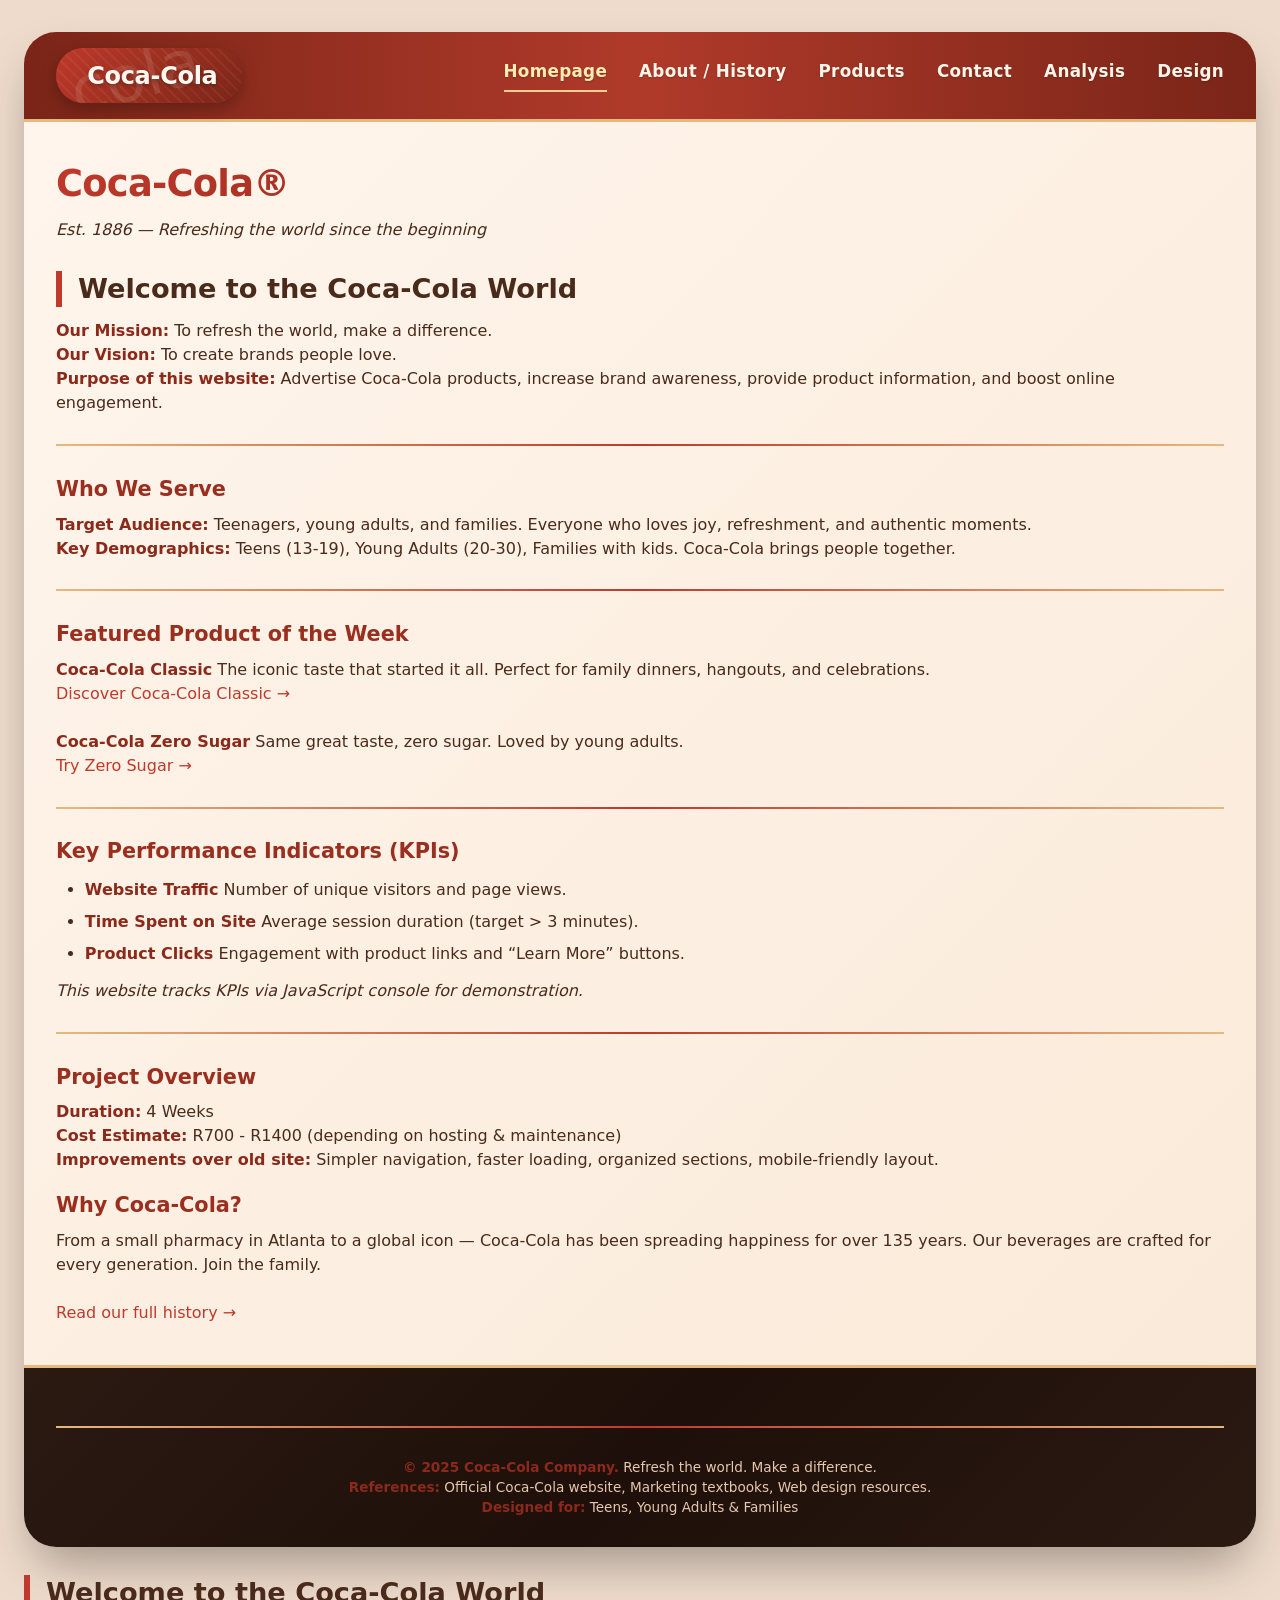
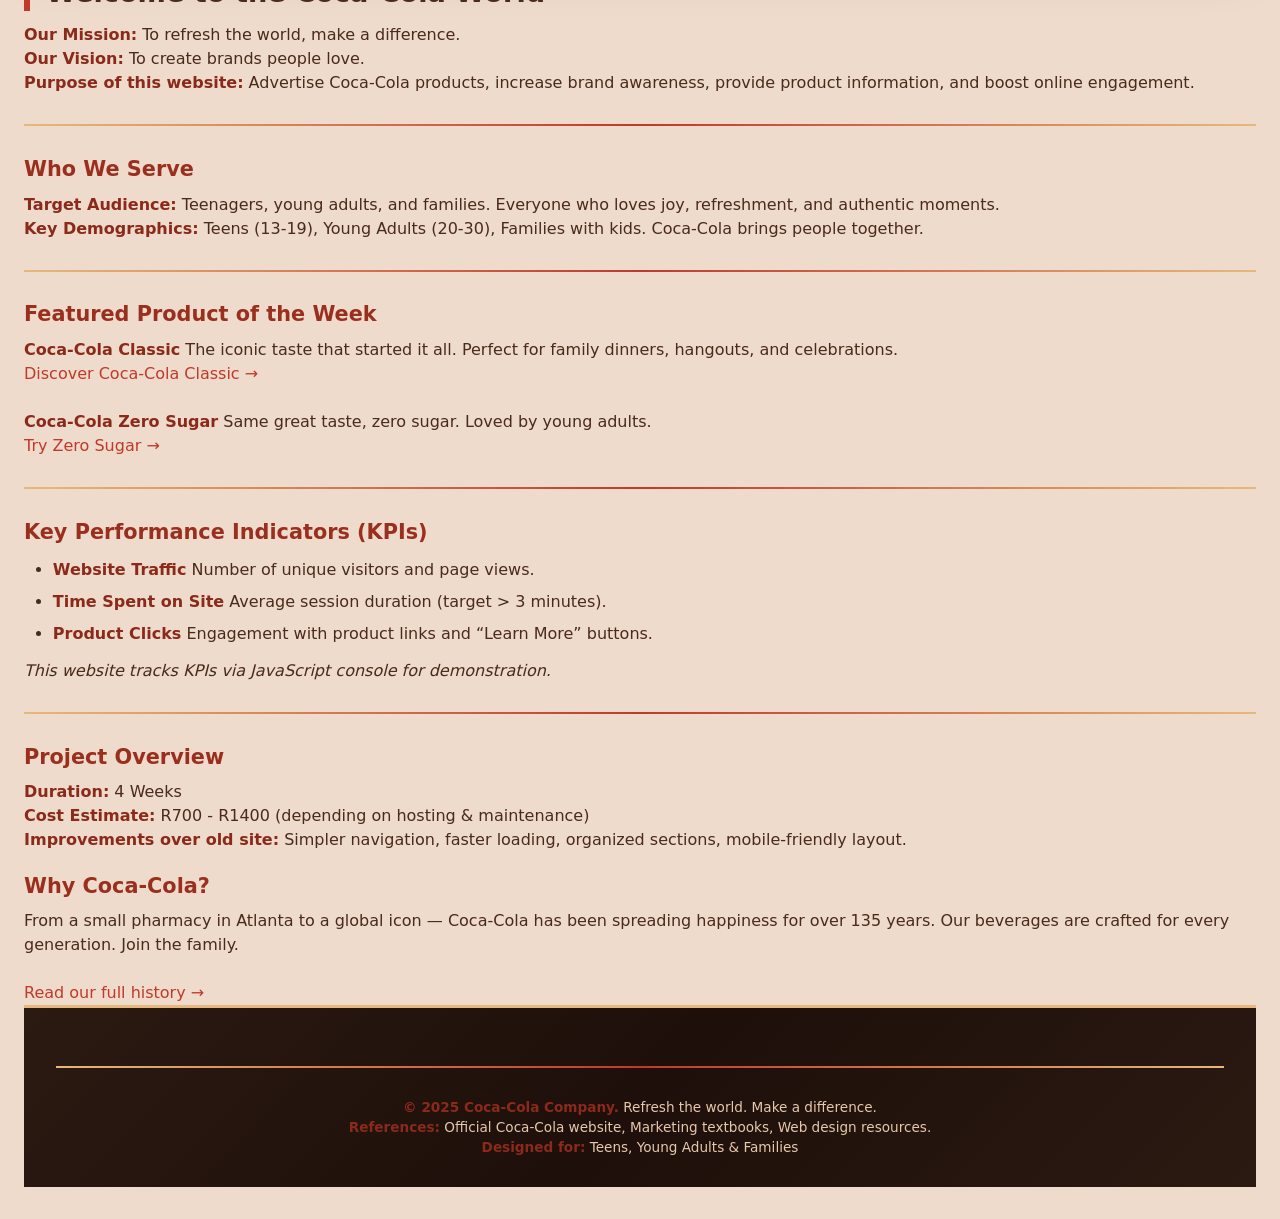
==== index.html @ 84a7e8d2 "updates" ====
<!-- index.html - Homepage -->
<!DOCTYPE html>
<html lang="en">
<head>
  <meta charset="UTF-8" />
  <meta name="viewport" content="width=device-width, initial-scale=1.0" />
  <link rel="stylesheet" href="styles.css" />
  <title>Coca-Cola | Homepage</title>
</head>
<body>
  <div class="container">
    <header class="nav-bar">
      <div class="logo-area">
        <span class="logo-icon"><i class="fa-solid fa-cup-straw"></i></span>
        <span class="logo-text">Coca-Cola</span>
      </div>

      <nav class="nav-links" aria-label="Primary">
        <a href="index.html" class="active"><i class="fa-solid fa-house"></i> Homepage</a>
        <a href="about.html"><i class="fa-solid fa-book"></i> About / History</a>
        <a href="product.html"><i class="fa-solid fa-cup-straw"></i> Products</a>
        <a href="contact.html"><i class="fa-solid fa-phone"></i> Contact</a>
        <a href="analysis.html"><i class="fa-solid fa-chart-mixed"></i> Analysis</a>
        <a href="design.html"><i class="fa-solid fa-paintbrush"></i> Design</a>
      </nav>
    </header>

    <main>
      <div class="content-pane">
        <h1>Coca-Cola®</h1>
        <p><em>Est. 1886 — Refreshing the world since the beginning</em></p>

        <section class="welcome-section">
          <h2>Welcome to the Coca-Cola World</h2>
          <p><strong>Our Mission:</strong> To refresh the world, make a difference.</p>
          <p><strong>Our Vision:</strong> To create brands people love.</p>
          <p>
            <strong>Purpose of this website:</strong> Advertise Coca-Cola products, increase brand awareness,
            provide product information, and boost online engagement.
          </p>
          <hr />
        </section>

        <section class="target-audience-section">
          <div class="card">
            <h3>Who We Serve</h3>
            <p>
              <strong>Target Audience:</strong> Teenagers, young adults, and families. Everyone who loves joy,
              refreshment, and authentic moments.
            </p>
            <p>
              <strong>Key Demographics:</strong> Teens (13-19), Young Adults (20-30), Families with kids.
              Coca-Cola brings people together.
            </p>
            <hr />
          </div>
        </section>

        <section>
          <h3>Featured Product of the Week</h3>
          <p>
            <strong>Coca-Cola Classic</strong> The iconic taste that started it all. Perfect for family dinners,
            hangouts, and celebrations.
          </p>
          <a href="product.html#classic"> Discover Coca-Cola Classic →</a>
          <br /><br />
          <p>
            <strong>Coca-Cola Zero Sugar</strong> Same great taste, zero sugar. Loved by young adults.
          </p>
          <a href="product.html#zerosugar"> Try Zero Sugar →</a>
          <hr />
        </section>

        <section>
          <h3>Key Performance Indicators (KPIs)</h3>
          <ul>
            <li><strong>Website Traffic</strong> Number of unique visitors and page views.</li>
            <li><strong>Time Spent on Site</strong> Average session duration (target > 3 minutes).</li>
            <li><strong>Product Clicks</strong> Engagement with product links and “Learn More” buttons.</li>
          </ul>
          <p><em>This website tracks KPIs via JavaScript console for demonstration.</em></p>
          <hr />
        </section>

        <section>
          <h3>Project Overview</h3>
          <p><strong>Duration:</strong> 4 Weeks</p>
          <p><strong>Cost Estimate:</strong> R700 - R1400 (depending on hosting & maintenance)</p>
          <p>
            <strong>Improvements over old site:</strong> Simpler navigation, faster loading, organized sections,
            mobile-friendly layout.
          </p>
        </section>

        <section>
          <h3>Why Coca-Cola?</h3>
          <p>
            From a small pharmacy in Atlanta to a global icon — Coca-Cola has been spreading happiness for over
            135 years. Our beverages are crafted for every generation. Join the family.
          </p>
          <br />
          <a href="about.html">Read our full history →</a>
        </section>
      </div>
    </main>

    <footer>
      <hr />
      <p><strong>© 2025 Coca-Cola Company.</strong> Refresh the world. Make a difference.</p>
      <p><strong>References:</strong> Official Coca-Cola website, Marketing textbooks, Web design resources.</p>
      <p><strong>Designed for:</strong> Teens, Young Adults & Families</p>
    </footer>
  </div>



  <main>
    <section class="welcome-section">
      <h2>Welcome to the Coca-Cola World</h2>
      <p><strong>Our Mission:</strong> To refresh the world, make a difference.</p>
      <p><strong>Our Vision:</strong> To create brands people love.</p>
      <p>
        <strong>Purpose of this website:</strong> Advertise Coca-Cola products, increase brand awareness,
        provide product information, and boost online engagement.
      </p>
      <hr />
    </section>

    <section class="target-audience-section">
      <div class="card">
        <h3>Who We Serve</h3>
        <p>
          <strong>Target Audience:</strong> Teenagers, young adults, and families. Everyone who loves joy,
          refreshment, and authentic moments.
        </p>
        <p>
          <strong>Key Demographics:</strong> Teens (13-19), Young Adults (20-30), Families with kids.
          Coca-Cola brings people together.
        </p>
        <hr />
      </div>
    </section>

    <section>
      <h3>Featured Product of the Week</h3>
      <p>
        <strong>Coca-Cola Classic</strong> The iconic taste that started it all. Perfect for family dinners,
        hangouts, and celebrations.
      </p>
      <a href="product.html#classic"> Discover Coca-Cola Classic →</a>
      <br /><br />
      <p>
        <strong>Coca-Cola Zero Sugar</strong> Same great taste, zero sugar. Loved by young adults.
      </p>
      <a href="product.html#zerosugar"> Try Zero Sugar →</a>
      <hr />
    </section>

    <section>
      <h3>Key Performance Indicators (KPIs)</h3>
      <ul>
        <li><strong>Website Traffic</strong> Number of unique visitors and page views.</li>
        <li><strong>Time Spent on Site</strong> Average session duration (target > 3 minutes).</li>
        <li><strong>Product Clicks</strong> Engagement with product links and “Learn More” buttons.</li>
      </ul>
      <p><em>This website tracks KPIs via JavaScript console for demonstration.</em></p>
      <hr />
    </section>

    <section>
      <h3>Project Overview</h3>
      <p><strong>Duration:</strong> 4 Weeks</p>
      <p><strong>Cost Estimate:</strong> R700 - R1400 (depending on hosting & maintenance)</p>
      <p>
        <strong>Improvements over old site:</strong> Simpler navigation, faster loading, organized sections,
        mobile-friendly layout.
      </p>
    </section>

    <section>
      <h3>Why Coca-Cola?</h3>
      <p>
        From a small pharmacy in Atlanta to a global icon — Coca-Cola has been spreading happiness for over
        135 years. Our beverages are crafted for every generation. Join the family.
      </p>
      <br />
      <a href="about.html">Read our full history →</a>
    </section>
  </main>

  <footer>
    <hr />
    <p><strong>© 2025 Coca-Cola Company.</strong> Refresh the world. Make a difference.</p>
    <p><strong>References:</strong> Official Coca-Cola website, Marketing textbooks, Web design resources.</p>
    <p><strong>Designed for:</strong> Teens, Young Adults & Families</p>
  </footer>

  <script src="scripts.js"></script>
</body>
</html>
---- styles.css ----
/*  GLOBAL RESET & BASE */
* {
    margin: 0;
    padding: 0;
    box-sizing: border-box;
}

body {
    font-family: system-ui, 'Segoe UI', 'Roboto', 'Helvetica Neue', sans-serif;
    font-size: 1rem;
    line-height: 1.5;
    background: linear-gradient(145deg,  #eedbcb 0%,  #eedbcb 50%,  #eedbcb 100%);
    color: #f5e6d9;
    padding: 2rem 1.5rem;
    min-height: 100vh;
}

/* Main Container  */
.container {
    max-width: 1400px;
    margin: 0 auto;
    background: linear-gradient(135deg, #f5e6d9 0%, #eedbcb 100%);
    border-radius: 32px;
    box-shadow: 0 25px 50px -12px rgba(0, 0, 0, 0.35);
    overflow: hidden;
}

/* COCA-COLA BRANDED BACKGROUND ON LOGO AREA */
.logo-area {
    display: flex;
    align-items: center;
    gap: 0.75rem;
    background: linear-gradient(135deg, #c0392b 0%, #9b2f1f 50%, #7a2518 100%);
    padding: 0.6rem 1.5rem 0.6rem 1.2rem;
    border-radius: 60px;
    box-shadow: 0 6px 16px rgba(0, 0, 0, 0.25);
    position: relative;
    overflow: hidden;
}

/* Coca-Cola inspired wave pattern overlay on logo background */
.logo-area::before {
    content: "coca-cola";
    position: absolute;
    font-size: 4rem;
    opacity: 0.12;
    right: -10px;
    bottom: -15px;
    pointer-events: none;
    transform: rotate(-15deg);
}

.logo-area::after {
    content: "";
    position: absolute;
    top: 0;
    left: 0;
    right: 0;
    bottom: 0;
    background: repeating-linear-gradient(
        45deg,
        rgba(255, 255, 255, 0.05) 0px,
        rgba(255, 255, 255, 0.05) 2px,
        transparent 2px,
        transparent 8px
    );
    pointer-events: none;
    border-radius: 60px;
}

.logo-icon {
    font-size: 1.8rem;
    filter: drop-shadow(0 2px 6px rgba(0,0,0,0.3));
    position: relative;
    z-index: 1;
}

.logo-text {
    font-weight: 800;
    font-size: 1.5rem;
    letter-spacing: -0.3px;
    color: #fff8f0;
    text-shadow: 0 2px 4px rgba(0,0,0,0.3);
    position: relative;
    z-index: 1;
}

/*  NAVIGATION - LEFT ALIGNED */
.nav-bar {
    background: linear-gradient(90deg, #7a2518 0%, #b03a2a 50%, #7a2518 100%);
    padding: 1rem 2rem;
    display: flex;
    flex-wrap: wrap;
    justify-content: flex-start;
    align-items: center;
    gap: 2rem;
    border-bottom: 3px solid #e6b87e;
    box-shadow: 0 6px 14px rgba(0, 0, 0, 0.2);
}

.nav-links {
    display: flex;
    gap: 2rem;
    flex-wrap: wrap;
    margin-left: auto;
}

.nav-links a {
    color: #fff5e8;
    text-decoration: none;
    font-weight: 600;
    font-size: 1.05rem;
    transition: all 0.25s ease;
    border-bottom: 2px solid transparent;
    padding-bottom: 6px;
    letter-spacing: 0.3px;
    text-shadow: 0 1px 2px rgba(0,0,0,0.2);
}

/* HOVER EFFECTS for navigation */
.nav-links a:hover {
    border-bottom-color: #ffcd94;
    color: #ffecb3;
    transform: translateY(-2px);
}

/* Active page indicator */
.nav-links a.active {
    border-bottom-color: #ffcd94;
    color: #ffecb3;
}

/* ---------- TYPOGRAPHY ---------- */
h1 {
    font-size: 2.3rem;
    font-weight: 800;
    background: linear-gradient(135deg, #c0392b, #8b2a1b, #5a1e12);
    background-clip: text;
    -webkit-background-clip: text;
    color: transparent;
    margin-bottom: 0.75rem;
    letter-spacing: -0.02em;
    line-height: 1.2;
    text-shadow: none;
}

h2 {
    font-size: 1.7rem;
    font-weight: 700;
    margin: 1.8rem 0 0.8rem 0;
    border-left: 6px solid #c0392b;
    padding-left: 1rem;
    color: #4a2a1a;
    line-height: 1.3;
}

h3 {
    font-size: 1.3rem;
    font-weight: 600;
    margin: 1.2rem 0 0.6rem 0;
    color: #9b2f1f;
    line-height: 1.35;
}

.tagline {
    font-size: 1.1rem;
    color: #6b4a35;
    margin-bottom: 1.8rem;
    border-bottom: 2px dashed #e6b87e;
    padding-bottom: 0.75rem;
}

/* ---------- CONTENT AREA - warm cream/beige tones ---------- */
.content-pane {
    padding: 2.5rem 2rem;
    background: linear-gradient(135deg, #fff5ec 0%, #faead9 100%);
    color: #3a2518;
}

/* BADGES & HIGHLIGHTS  */
.badge {
    background: linear-gradient(135deg, #e6b87e, #d4a06a);
    color: #4a2a1a;
    padding: 0.25rem 0.85rem;
    border-radius: 40px;
    font-size: 0.8rem;
    font-weight: 700;
    display: inline-block;
    transition: all 0.2s ease;
    box-shadow: 0 2px 6px rgba(0,0,0,0.1);
}

/* HOVER EFFECT for badges */
.badge:hover {
    transform: scale(1.02);
    background: linear-gradient(135deg, #ecc48c, #ddae76);
    box-shadow: 0 3px 10px rgba(155, 47, 31, 0.25);
}

.cost-highlight {
    background: linear-gradient(135deg, #c0392b, #9b2f1f);
    padding: 0.6rem 1.2rem;
    border-radius: 60px;
    display: inline-block;
    font-weight: 800;
    transition: all 0.2s ease;
    color: #fff5e8;
    box-shadow: 0 3px 10px rgba(0,0,0,0.15);
}

.cost-highlight:hover {
    transform: scale(1.02);
    box-shadow: 0 5px 16px rgba(192, 57, 43, 0.4);
    background: linear-gradient(135deg, #d44637, #b03a2a);
}

/* ---------- TABLES (responsive) ---------- */
.info-table {
    width: 100%;
    border-collapse: collapse;
    background: #f5e2d0;
    border-radius: 20px;
    overflow: hidden;
    margin: 1.2rem 0;
    box-shadow: 0 4px 12px rgba(0, 0, 0, 0.08);
}

.info-table th,
.info-table td {
    border: 1px solid #dbbc9b;
    padding: 0.9rem 1.2rem;
    text-align: left;
    vertical-align: top;
}

.info-table th {
    background: linear-gradient(135deg, #8b2a1b, #5a1e12);
    color: #fff5e8;
    font-weight: 700;
}

.info-table td {
    color: #3a2518;
}

/* HOVER EFFECT on table rows */
.info-table tbody tr:hover {
    background: #e8cfb8;
    transition: background 0.2s ease;
}

/* PRODUCT GRID (flexbox + responsive) */
.product-grid {
    display: flex;
    flex-wrap: wrap;
    gap: 1.8rem;
    margin: 2rem 0 1.5rem;
}

.product-card {
    background: linear-gradient(135deg, #fff0e4, #fae2cf);
    border-radius: 28px;
    box-shadow: 0 12px 24px rgba(0, 0, 0, 0.1);
    flex: 1 1 260px;
    padding: 1.6rem 1.2rem;
    text-align: center;
    transition: all 0.25s ease;
    border: 1px solid #e6c8ae;
}

/* HOVER EFFECT for product cards */
.product-card:hover {
    transform: translateY(-8px);
    box-shadow: 0 25px 35px -14px rgba(155, 47, 31, 0.35);
    border-color: #c0392b;
    background: linear-gradient(135deg, #fff5ec, #fce8d8);
}

.product-icon {
    font-size: 3.5rem;
    margin-bottom: 0.5rem;
    display: inline-block;
    filter: drop-shadow(0 2px 4px rgba(0,0,0,0.1));
}

.product-title {
    font-size: 1.4rem;
    font-weight: 700;
    margin: 0.6rem 0;
    color: #4a2a1a;
}

.product-desc {
    font-size: 0.9rem;
    color: #6b4a35;
    margin: 0.5rem 0;
    line-height: 1.4;
}

/* BUTTON STYLES */
.btn-click {
    background: linear-gradient(135deg, #c0392b, #8b2a1b);
    border: none;
    color: #fff5e8;
    font-weight: 700;
    padding: 0.6rem 1.2rem;
    border-radius: 40px;
    margin-top: 0.9rem;
    cursor: pointer;
    transition: all 0.25s ease;
    font-size: 0.85rem;
    font-family: inherit;
    box-shadow: 0 3px 8px rgba(0,0,0,0.2);
}

/* HOVER EFFECT for buttons */
.btn-click:hover {
    background: linear-gradient(135deg, #d44637, #a53525);
    transform: scale(0.96);
    box-shadow: 0 6px 16px rgba(192, 57, 43, 0.45);
}

/* CONTACT FORM  */
.contact-form {
    background: linear-gradient(135deg, #f5e2d0, #ecd6c0);
    border-radius: 28px;
    padding: 2rem;
    margin: 1.5rem 0;
    border: 1px solid #e6c8ae;
    transition: all 0.25s ease;
    box-shadow: 0 4px 12px rgba(0, 0, 0, 0.06);
}

.contact-form:hover {
    box-shadow: 0 12px 28px rgba(0, 0, 0, 0.12);
    border-color: #c0392b;
    background: linear-gradient(135deg, #fae8d8, #f0ddc8);
}

.form-group {
    margin-bottom: 1.3rem;
}

label {
    display: block;
    font-weight: 700;
    margin-bottom: 0.5rem;
    color: #4a2a1a;
}

input,
textarea {
    width: 100%;
    padding: 0.85rem 1.2rem;
    border-radius: 28px;
    border: 1.5px solid #dbbc9b;
    background: #fffaf2;
    font-family: inherit;
    font-size: 1rem;
    transition: all 0.2s ease;
    color: #3a2518;
}

/* HOVER & FOCUS effects for form inputs */
input:hover,
textarea:hover {
    border-color: #c0392b;
    background: #fffdf8;
}

input:focus,
textarea:focus {
    outline: none;
    border-color: #c0392b;
    box-shadow: 0 0 0 3px rgba(192, 57, 43, 0.2);
    background: #ffffff;
}

.submit-btn {
    background: linear-gradient(135deg, #c0392b, #8b2a1b);
    color: #fff5e8;
    border: none;
    padding: 0.85rem 2.2rem;
    font-weight: 800;
    border-radius: 50px;
    font-size: 1rem;
    cursor: pointer;
    transition: all 0.25s ease;
    font-family: inherit;
    letter-spacing: 0.5px;
    box-shadow: 0 3px 10px rgba(0,0,0,0.2);
}

/* HOVER EFFECT for submit button */
.submit-btn:hover {
    background: linear-gradient(135deg, #d44637, #9b2f1f);
    transform: translateY(-3px);
    box-shadow: 0 8px 20px rgba(192, 57, 43, 0.4);
}

/* ---------- LISTS ---------- */
ul, ol {
    margin: 0.8rem 0;
    padding-left: 1.8rem;
    color: #4a2a1a;
}

li {
    margin: 0.5rem 0;
    line-height: 1.5;
    color: #4a2a1a;
}

p {
    color: #4a2a1a;
}

/* ---------- RESPONSIVE IMAGES ---------- */
img {
    max-width: 100%;
    height: auto;
    display: block;
    border-radius: 20px;
}

/* ---------- FOOTER (not bottom navigation - footer info only) ---------- */
footer {
    background: linear-gradient(135deg, #2a1a12, #1f0f0a, #2a1a12);
    padding: 1.8rem 2rem;
    border-top: 3px solid #e6b87e;
    font-size: 0.85rem;
    color: #e6c8ae;
    text-align: center;
}

footer p {
    color: #e6c8ae;
}

/* ---------- GRID UTILITIES ---------- */
.grid-2 {
    display: grid;
    grid-template-columns: repeat(auto-fit, minmax(280px, 1fr));
    gap: 1.8rem;
    margin: 1.5rem 0;
}

/* ---------- RESPONSIVE DESIGN (Media Queries - relative units) ---------- */
@media (max-width: 768px) {
    body {
        padding: 1rem;
    }
    
    .content-pane {
        padding: 1.5rem;
    }
    
    .nav-bar {
        flex-direction: column;
        align-items: flex-start;
        gap: 1rem;
    }
    
    .nav-links {
        margin-left: 0;
        gap: 1.2rem;
        width: 100%;
        justify-content: flex-start;
        flex-wrap: wrap;
    }
    
    h1 {
        font-size: 1.8rem;
    }
    
    h2 {
        font-size: 1.4rem;
    }
    
    .product-grid {
        gap: 1.2rem;
    }
    
    .product-card {
        flex: 1 1 100%;
        max-width: 100%;
    }
    
    .info-table th,
    .info-table td {
        padding: 0.7rem;
        font-size: 0.85rem;
    }
    
    .logo-area {
        padding: 0.5rem 1.2rem;
    }
    
    .logo-text {
        font-size: 1.3rem;
    }
}

@media (max-width: 480px) {
    body {
        padding: 0.75rem;
    }
    
    .container {
        border-radius: 24px;
    }
    
    .content-pane {
        padding: 1.2rem;
    }
    
    h1 {
        font-size: 1.5rem;
    }
    
    h2 {
        font-size: 1.2rem;
    }
    
    h3 {
        font-size: 1.1rem;
    }
    
    .logo-text {
        font-size: 1.1rem;
    }
    
    .logo-icon {
        font-size: 1.5rem;
    }
    
    .badge, .cost-highlight {
        font-size: 0.75rem;
    }
    
    .contact-form {
        padding: 1.2rem;
    }
    
    .submit-btn {
        width: 100%;
        text-align: center;
    }
    
    footer {
        padding: 1.2rem;
        font-size: 0.7rem;
    }
    
    .nav-links a {
        font-size: 0.9rem;
    }
}

/* UTILITY CLASSES (for professional layout */
.text-center {
    text-align: center;
}

.mt-1 { margin-top: 0.5rem; }
.mt-2 { margin-top: 1rem; }
.mt-3 { margin-top: 1.5rem; }
.mb-1 { margin-bottom: 0.5rem; }
.mb-2 { margin-bottom: 1rem; }
.mb-3 { margin-bottom: 1.5rem; }

.flex-row {
    display: flex;
    flex-wrap: wrap;
    gap: 1rem;
    align-items: center;
}

/*  ANCHOR & LINK STYLES  */
a {
    color: #c0392b;
    text-decoration: none;
    transition: color 0.2s ease, transform 0.2s;
}

a:hover {
    color: #e64b3a;
    text-decoration: underline;
}

/*  HORIZONTAL RULE  */
hr {
    margin: 1.8rem 0;
    border: 0;
    height: 2px;
    background: linear-gradient(90deg, #e6b87e, #c0392b, #e6b87e);
}

/*  DESIGN TABLE SPECIFIC  */
.design-spec-table {
    width: 100%;
    border-collapse: collapse;
    background: #f5e2d0;
    border-radius: 24px;
    overflow: hidden;
    margin: 1.5rem 0;
    box-shadow: 0 4px 12px rgba(0, 0, 0, 0.08);
}

.design-spec-table th,
.design-spec-table td {
    border: 1px solid #dbbc9b;
    padding: 1rem 1.2rem;
    vertical-align: top;
    text-align: left;
}

.design-spec-table th {
    background: linear-gradient(135deg, #8b2a1b, #5a1e12);
    color: #fff5e8;
    font-weight: 700;
}

.design-spec-table td {
    color: #4a2a1a;
}

.design-spec-table tr:nth-child(even) {
    background-color: #e8cfb8;
}

.design-spec-table tr:hover {
    background-color: #ddbe9e;
    transition: 0.2s;
}

.spec-category {
    font-weight: 800;
    color: #8b2a1b;
    background: #e8cfb8;
}

/* Coca-Cola background wave effect for page headers */
.coca-bg-pattern {
    background: radial-gradient(circle at 10% 20%, rgba(192, 57, 43, 0.08) 0%, transparent 60%);
}

/* Additional rich color overrides for better contrast */
strong, b {
    color: #8b2a1b;
}

blockquote {
    background: #e8cfb8;
    border-left: 4px solid #c0392b;
    padding: 0.8rem 1.2rem;
    margin: 1rem 0;
    border-radius: 12px;
    color: #4a2a1a;
}
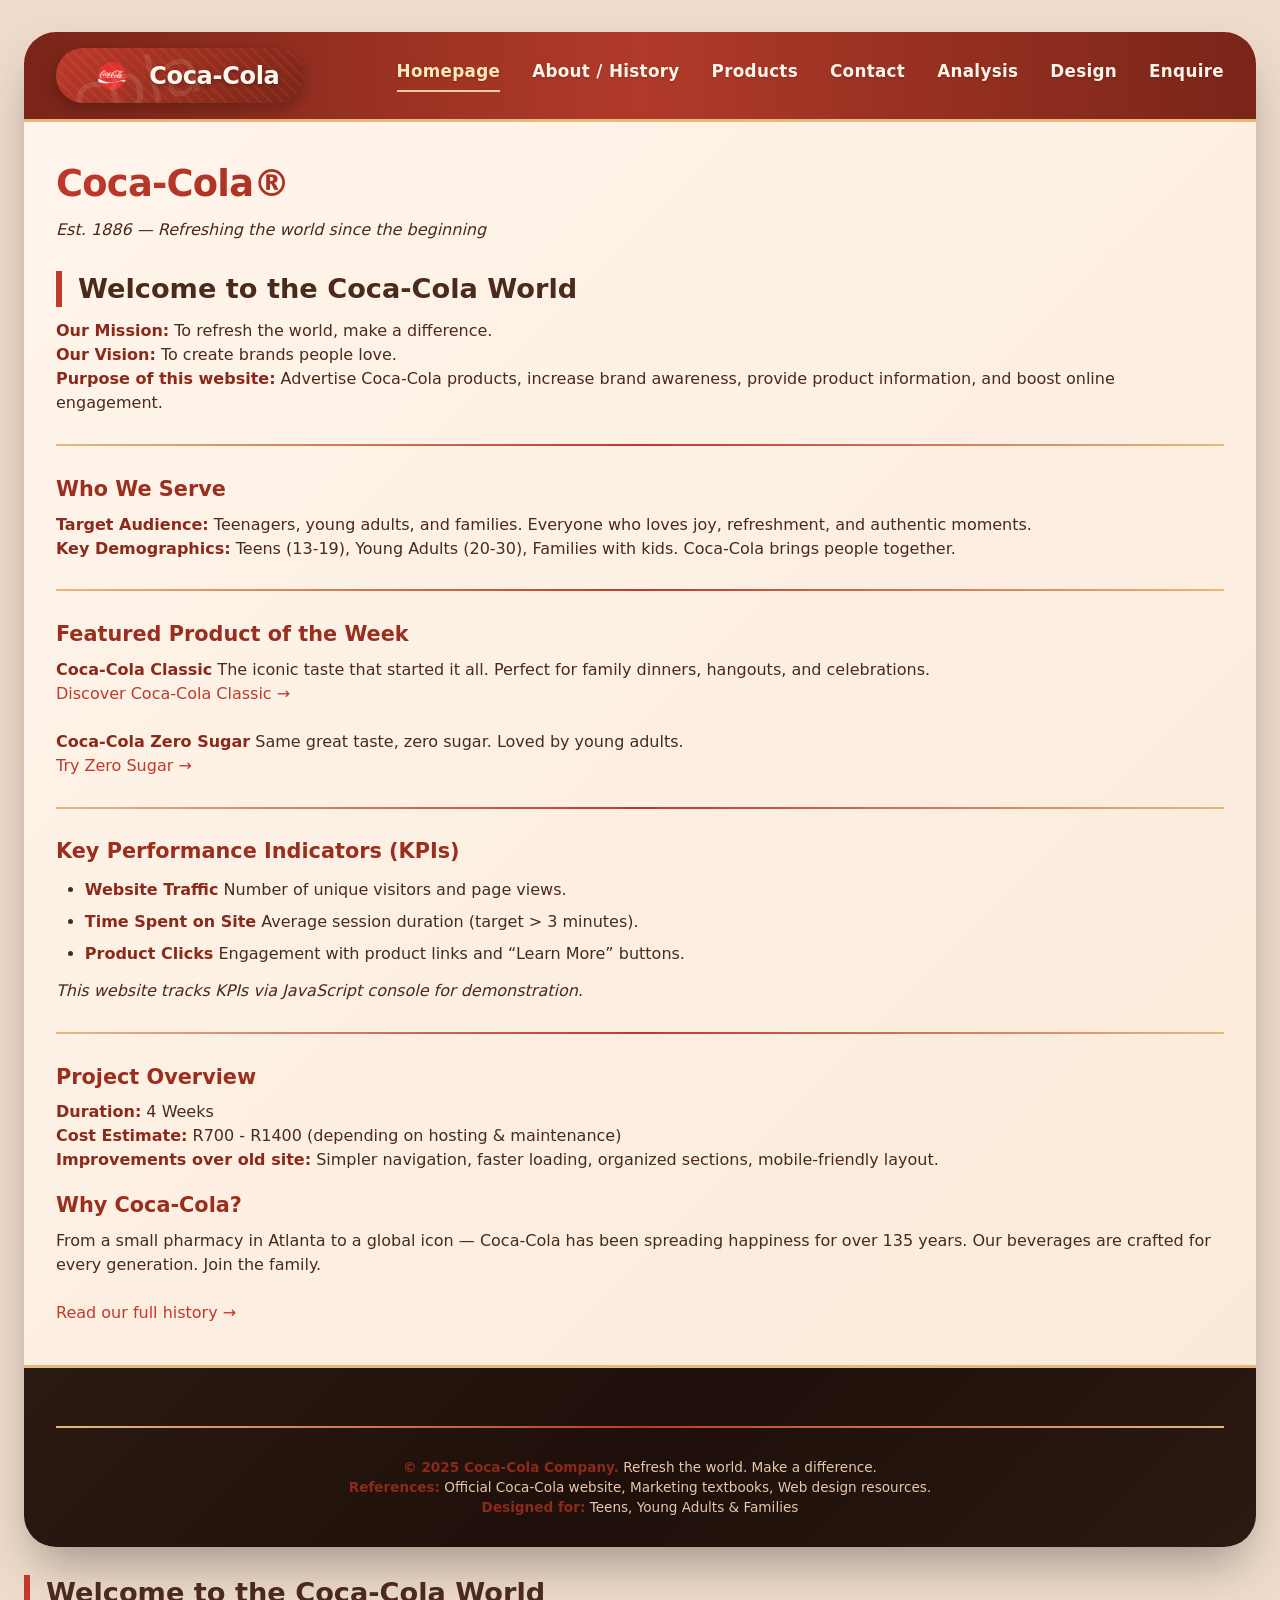
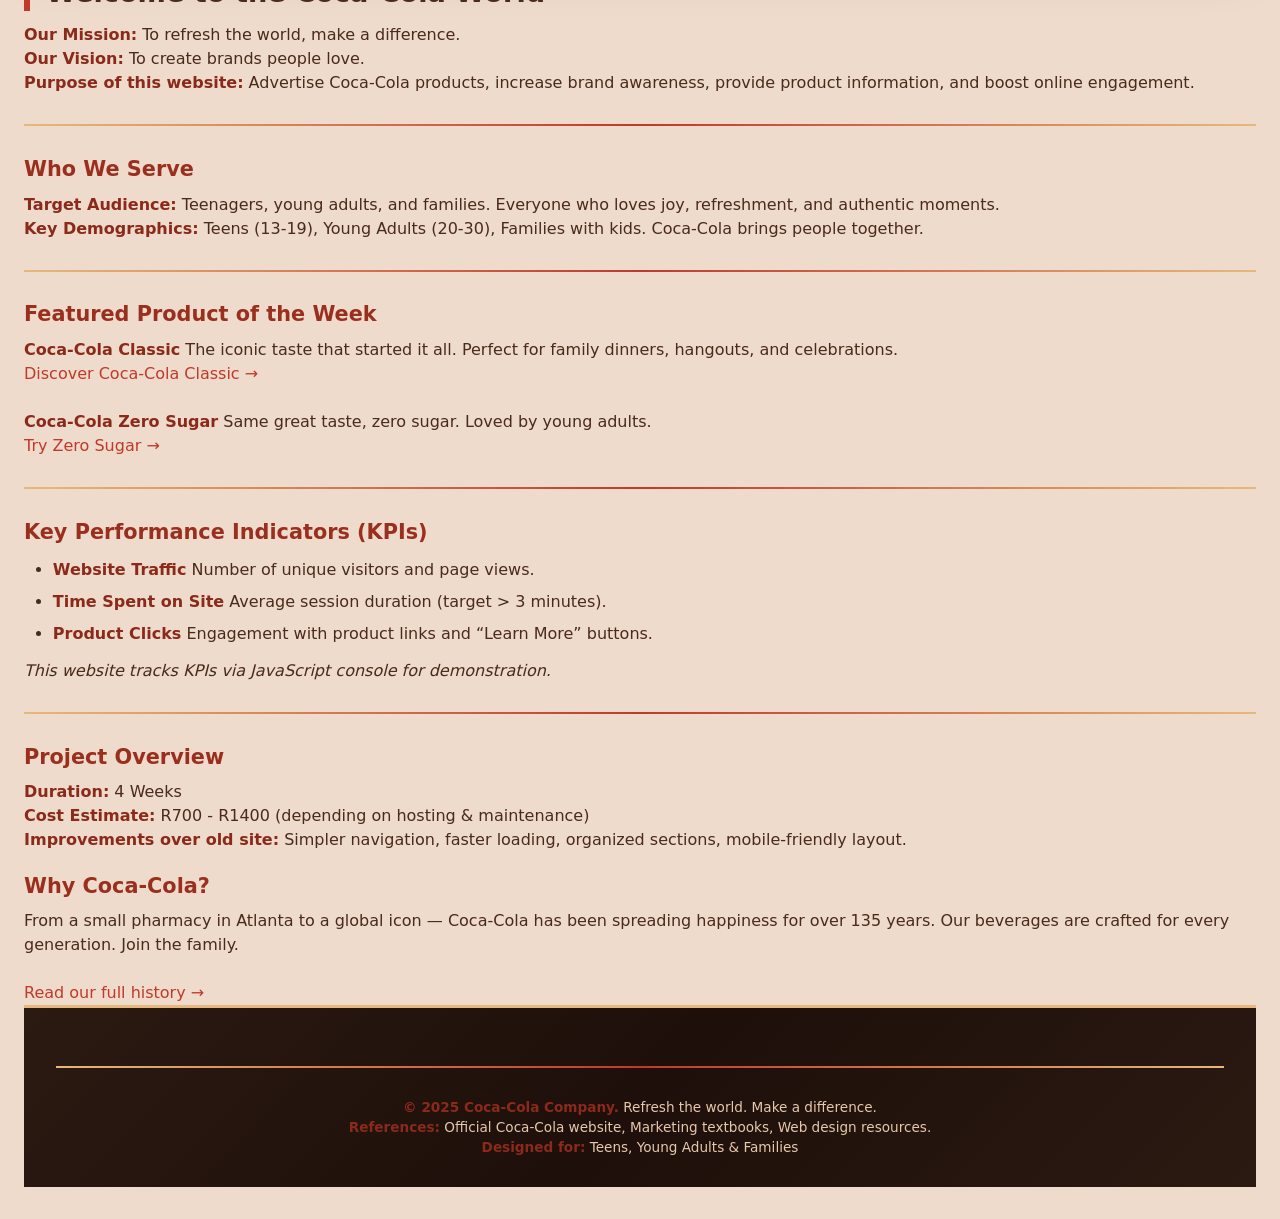
==== commit 3159e239: "updates" ====
--- a/index.html
+++ b/index.html
@@ -12,6 +12,7 @@
     <header class="nav-bar">
       <div class="logo-area">
         <span class="logo-icon"><i class="fa-solid fa-cup-straw"></i></span>
+        <img src="images/index logo.png" alt="Coca-Cola Logo" width="50" height="50" />
         <span class="logo-text">Coca-Cola</span>
       </div>
 
@@ -22,6 +23,7 @@
         <a href="contact.html"><i class="fa-solid fa-phone"></i> Contact</a>
         <a href="analysis.html"><i class="fa-solid fa-chart-mixed"></i> Analysis</a>
         <a href="design.html"><i class="fa-solid fa-paintbrush"></i> Design</a>
+        <a href="enquire.html"> <i class="fa-solid fa-circle-info"></i> Enquire</a>
       </nav>
     </header>
 
